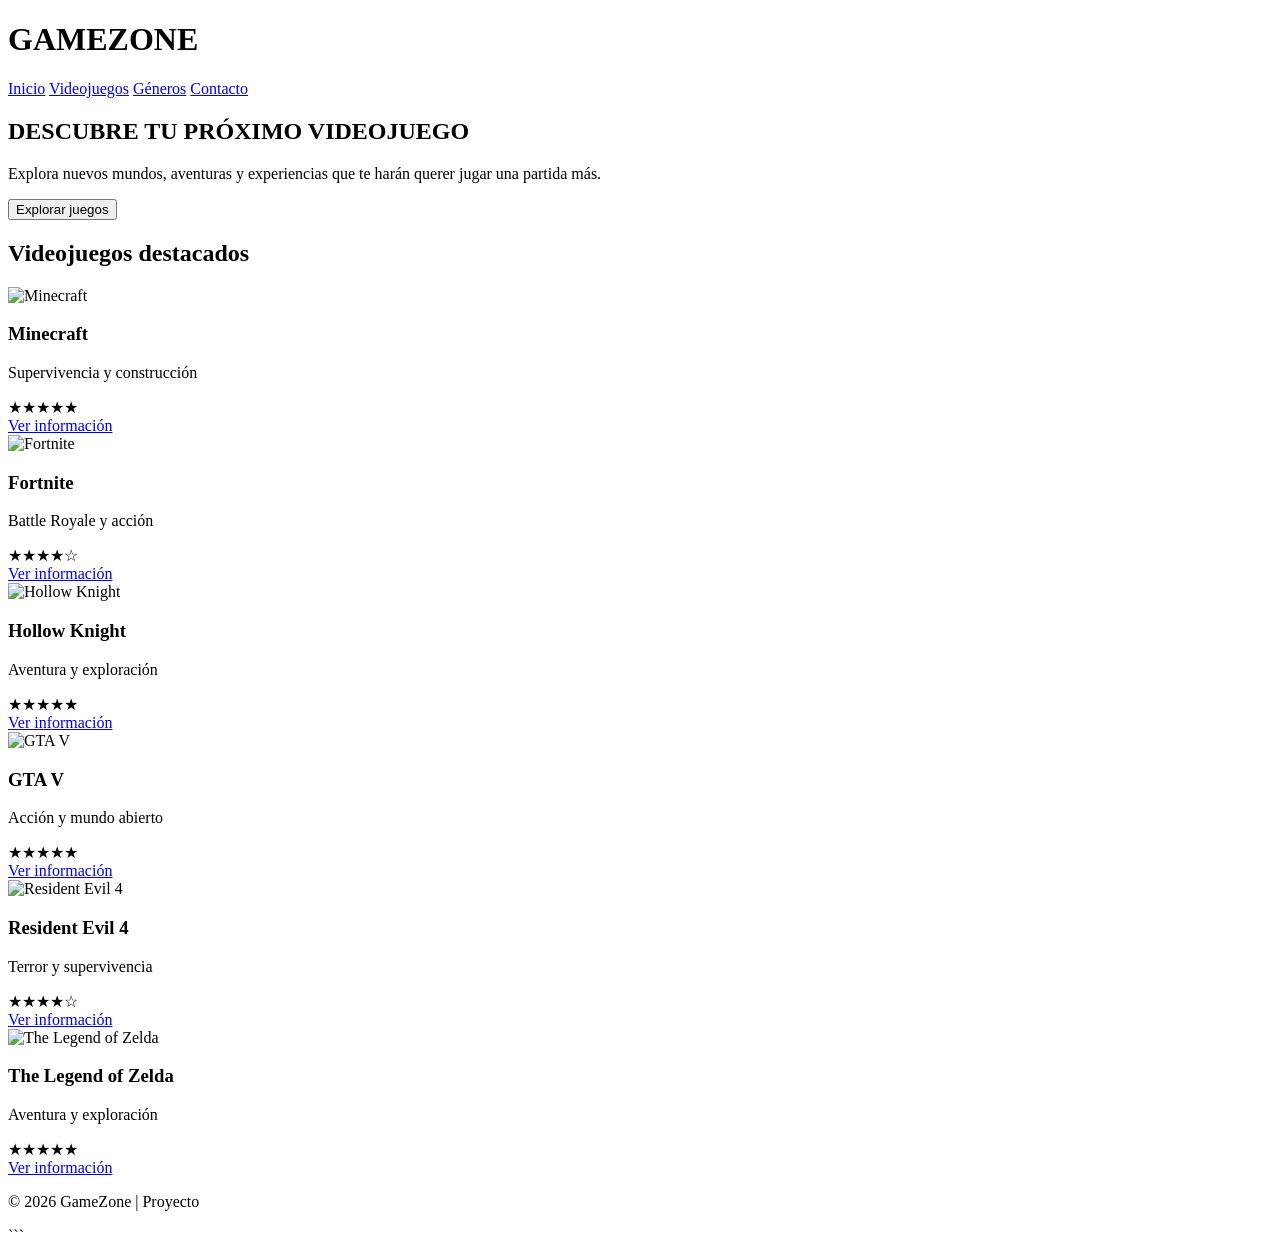
==== index.html @ 4fa4b1b7 "Add files via upload" ====
<!DOCTYPE html>
<html lang="es">

<head>
    <meta charset="UTF-8">
    <meta name="viewport" content="width=device-width, initial-scale=1.0">

    <title>GameZone</title>

    <link rel="stylesheet" href="style.css">
</head>

<body>

    <header>
        <h1> GAMEZONE</h1>

        <nav>
             <a href="index.html">Inicio</a>

             <a href="juegos.html">Videojuegos</a>

            <a href="generos.html">Géneros</a>

             <a href="contacto.html">Contacto</a>
        </nav>
    </header>


    <main>

        <section class="hero">

            <h2>DESCUBRE TU PRÓXIMO VIDEOJUEGO</h2>

            <p>
                Explora nuevos mundos, aventuras y experiencias
                que te harán querer jugar una partida más.
            </p>

            <button>Explorar juegos</button>

        </section>


        <section class="juegos">

            <h2>Videojuegos destacados</h2>

            <div class="contenedor-juegos">

                <div class="tarjeta">

                    <img src="img/minecraft.png" alt="Minecraft">

                    <h3>Minecraft</h3>

                    <p>Supervivencia y construcción</p>

                    <div class="calificacion">★★★★★</div>

                    <a href="juegos.html">Ver información</a>

                </div>

                <div class="tarjeta">

                    <img src="img/fortnite.png" alt="Fortnite">

                    <h3>Fortnite</h3>

                    <p>Battle Royale y acción</p>

                    <div class="calificacion">★★★★☆</div>

                    <a href="juegos.html">Ver información</a>

                </div>

                <div class="tarjeta">

                    <img src="img/hollow-knight.png" alt="Hollow Knight">

                    <h3>Hollow Knight</h3>

                    <p>Aventura y exploración</p>

                    <div class="calificacion">★★★★★</div>

                    <a href="juegos.html">Ver información</a>

                </div>

                <div class="tarjeta">
                <img src="img/gta-v.png" alt="GTA V">

                    <h3>GTA V</h3>

                   <p>Acción y mundo abierto</p>

                    <div class="calificacion">★★★★★</div>

                    <a href="juegos.html">Ver información</a>

                </div>


                <div class="tarjeta">

                    <img src="img/resident-evil-4.png" alt="Resident Evil 4">

                    <h3>Resident Evil 4</h3>

                    <p>Terror y supervivencia</p>

                    <div class="calificacion">★★★★☆</div>

                    <a href="juegos.html">Ver información</a>

                </div>


                <div class="tarjeta">

                    <img src="img/zelda.png" alt="The Legend of Zelda">

                    <h3>The Legend of Zelda</h3>

                    <p>Aventura y exploración</p>

                    <div class="calificacion">★★★★★</div>

                    <a href="juegos.html">Ver información</a>

                </div>

    
            </div>

        </section>

    </main>


    <footer>
        <p>© 2026 GameZone | Proyecto </p>
    </footer>

</body>

</html>
```
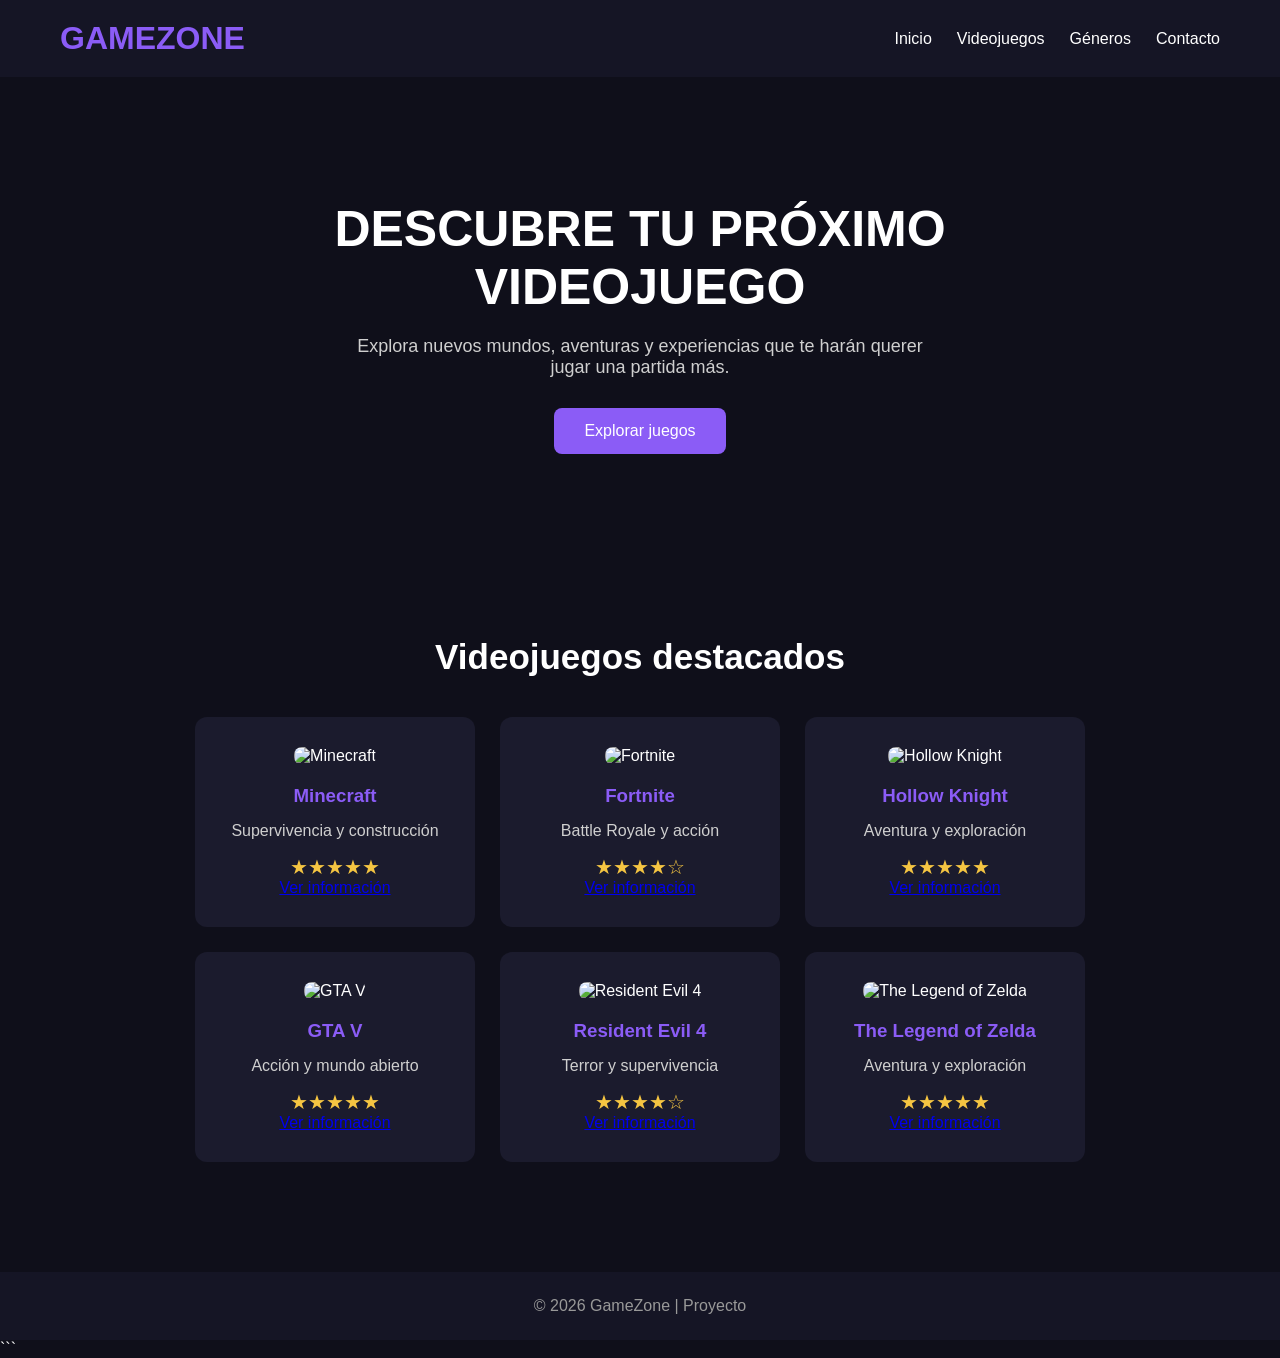
==== commit 7917c383: "Update index.html" ====
--- a/index.html
+++ b/index.html
@@ -8,7 +8,7 @@
 
     <title>GameZone</title>
 
-    <link rel="stylesheet" href="style.css">
+    <link rel="stylesheet" href="Style.css">
 </head>
 
 <body>
--- a/Style.css
+++ b/Style.css
@@ -0,0 +1,567 @@
+
+* {
+    margin: 0;
+    padding: 0;
+    box-sizing: border-box;
+}
+
+body {
+    font-family: Arial, sans-serif;
+    background-color: #0f0f1a;
+    color: white;
+}
+
+
+/* --------- ENCABEZADO --------- */
+
+header {
+    background-color: #151525;
+    padding: 20px 60px;
+
+    display: flex;
+    justify-content: space-between;
+    align-items: center;
+}
+
+header h1 {
+    color: #8b5cf6;
+}
+
+
+/* --------- MENÚ --------- */
+
+nav {
+    display: flex;
+    gap: 25px;
+}
+
+nav a {
+    color: white;
+    text-decoration: none;
+    font-size: 16px;
+}
+
+nav a:hover {
+    color: #8b5cf6;
+}
+
+
+/* --------- PRESENTACIÓN --------- */
+
+.hero {
+    min-height: 500px;
+
+    display: flex;
+    flex-direction: column;
+    justify-content: center;
+    align-items: center;
+
+    text-align: center;
+
+    padding: 40px;
+}
+
+.hero h2 {
+    font-size: 50px;
+    max-width: 800px;
+    margin-bottom: 20px;
+}
+
+.hero p {
+    font-size: 18px;
+    max-width: 600px;
+    color: #cfcfcf;
+    margin-bottom: 30px;
+}
+
+
+/* --------- BOTÓN --------- */
+
+button {
+    background-color: #8b5cf6;
+    color: white;
+
+    border: none;
+    padding: 14px 30px;
+
+    border-radius: 8px;
+
+    font-size: 16px;
+
+    cursor: pointer;
+}
+
+button:hover {
+    background-color: #6d3fd1;
+}
+
+
+/* --------- VIDEOJUEGOS --------- */
+
+.juegos {
+    padding: 60px;
+    text-align: center;
+}
+
+.juegos h2 {
+    font-size: 35px;
+    margin-bottom: 40px;
+}
+
+.contenedor-juegos {
+    display: flex;
+    justify-content: center;
+    gap: 25px;
+    flex-wrap: wrap;
+}
+
+
+/* --------- TARJETAS --------- */
+
+.tarjeta {
+    background-color: #1b1b2d;
+
+    width: 280px;
+
+    padding: 30px;
+
+    border-radius: 12px;
+
+    transition: 0.3s;
+}
+
+.tarjeta:hover {
+    transform: translateY(-10px);
+}
+
+.tarjeta h3 {
+    color: #8b5cf6;
+    margin-bottom: 15px;
+}
+
+.tarjeta p {
+    color: #cfcfcf;
+}
+
+.tarjeta img {
+    width: 100%;
+    height: 160px;
+
+    object-fit: cover;
+
+    border-radius: 8px;
+
+    margin-bottom: 20px;
+}
+
+/* --------- PIE DE PÁGINA --------- */
+
+footer {
+    background-color: #151525;
+
+    text-align: center;
+
+    padding: 25px;
+
+    margin-top: 50px;
+
+    color: #999;
+}
+
+/* --------- CALIFICACION --------- */
+
+.calificacion {
+    margin-top: 15px;
+    font-size: 20px;
+    color: #f5c542;
+}
+
+/* --------- CATÁLOGO --------- */
+
+.catalogo {
+    padding: 60px;
+    text-align: center;
+}
+
+.catalogo h2 {
+    font-size: 40px;
+    margin-bottom: 15px;
+}
+
+.catalogo > p {
+    color: #cfcfcf;
+    margin-bottom: 50px;
+}
+
+
+/* --------- LISTA DE JUEGOS --------- */
+
+.lista-juegos {
+    max-width: 1000px;
+    margin: auto;
+}
+
+
+/* --------- CADA VIDEOJUEGO --------- */
+
+.juego {
+    display: flex;
+    align-items: center;
+    gap: 30px;
+
+    background-color: #1b1b2d;
+
+    padding: 25px;
+
+    margin-bottom: 30px;
+
+    border-radius: 15px;
+
+    text-align: left;
+
+    transition: 0.3s;
+}
+
+.juego:hover {
+    transform: scale(1.02);
+}
+
+
+/* --------- IMÁGENES --------- */
+
+.juego img {
+    width: 280px;
+    height: 180px;
+
+    object-fit: cover;
+
+    border-radius: 10px;
+}
+
+
+/* --------- INFORMACIÓN --------- */
+
+.juego h3 {
+    color: #8b5cf6;
+
+    font-size: 28px;
+
+    margin-bottom: 12px;
+}
+
+.juego p {
+    color: #cfcfcf;
+
+    margin-bottom: 10px;
+
+    line-height: 1.5;
+}
+
+/* --------- GÉNEROS --------- */
+
+.generos {
+    padding: 60px;
+    text-align: center;
+}
+
+.generos h2 {
+    font-size: 40px;
+    margin-bottom: 15px;
+}
+
+.generos > p {
+    color: #cfcfcf;
+    margin-bottom: 50px;
+}
+
+
+/* --------- CONTENEDOR --------- */
+
+.contenedor-generos {
+    max-width: 1000px;
+
+    margin: auto;
+
+    display: flex;
+
+    justify-content: center;
+
+    gap: 25px;
+
+    flex-wrap: wrap;
+}
+
+
+/* --------- TARJETAS --------- */
+
+.genero {
+    width: 300px;
+
+    background-color: #1b1b2d;
+
+    padding: 30px;
+
+    border-radius: 15px;
+
+    text-align: center;
+
+    transition: 0.3s;
+}
+
+.genero:hover {
+    transform: translateY(-10px);
+}
+
+
+/* --------- ICONOS --------- */
+
+.icono-genero {
+    font-size: 50px;
+
+    margin-bottom: 15px;
+}
+
+
+/* --------- TÍTULOS --------- */
+
+.genero h3 {
+    color: #8b5cf6;
+
+    font-size: 25px;
+
+    margin-bottom: 15px;
+}
+
+
+/* --------- TEXTO --------- */
+
+.genero p {
+    color: #cfcfcf;
+
+    line-height: 1.5;
+
+    margin-bottom: 10px;
+}
+
+
+/* --------- CONTACTO --------- */
+
+.contacto {
+    padding: 60px 20px;
+
+    text-align: center;
+}
+
+.contacto h2 {
+    font-size: 40px;
+
+    margin-bottom: 15px;
+}
+
+.contacto > p {
+    color: #cfcfcf;
+
+    margin-bottom: 40px;
+}
+
+
+/* --------- FORMULARIO --------- */
+
+form {
+    max-width: 600px;
+
+    margin: auto;
+
+    background-color: #1b1b2d;
+
+    padding: 35px;
+
+    border-radius: 15px;
+
+    text-align: left;
+}
+
+
+/* --------- ETIQUETAS --------- */
+
+label {
+    display: block;
+
+    margin-bottom: 8px;
+
+    margin-top: 20px;
+
+    color: white;
+
+    font-weight: bold;
+}
+
+
+/* --------- CAMPOS --------- */
+
+input,
+select,
+textarea {
+    width: 100%;
+
+    padding: 12px;
+
+    border: none;
+
+    border-radius: 8px;
+
+    background-color: #292941;
+
+    color: white;
+
+    font-size: 15px;
+
+    font-family: Arial, sans-serif;
+}
+
+
+/* --------- EFECTO AL SELECCIONAR --------- */
+
+input:focus,
+select:focus,
+textarea:focus {
+    outline: 2px solid #8b5cf6;
+}
+
+
+/* --------- BOTÓN --------- */
+
+form button {
+    width: 100%;
+
+    margin-top: 25px;
+
+    padding: 14px;
+
+    background-color: #8b5cf6;
+
+    color: white;
+
+    border: none;
+
+    border-radius: 8px;
+
+    font-size: 16px;
+
+    cursor: pointer;
+}
+
+form button:hover {
+    background-color: #6d3fd1;
+}
+
+/* --------- CONTACTO --------- */
+
+.contacto {
+    padding: 60px 20px;
+
+    text-align: center;
+}
+
+.contacto h2 {
+    font-size: 40px;
+
+    margin-bottom: 15px;
+}
+
+.contacto > p {
+    color: #cfcfcf;
+
+    margin-bottom: 40px;
+}
+
+
+/* --------- FORMULARIO --------- */
+
+form {
+    max-width: 600px;
+
+    margin: auto;
+
+    background-color: #1b1b2d;
+
+    padding: 35px;
+
+    border-radius: 15px;
+
+    text-align: left;
+}
+
+
+/* --------- ETIQUETAS --------- */
+
+label {
+    display: block;
+
+    margin-bottom: 8px;
+
+    margin-top: 20px;
+
+    color: white;
+
+    font-weight: bold;
+}
+
+
+/* --------- CAMPOS --------- */
+
+input,
+select,
+textarea {
+    width: 100%;
+
+    padding: 12px;
+
+    border: none;
+
+    border-radius: 8px;
+
+    background-color: #292941;
+
+    color: white;
+
+    font-size: 15px;
+
+    font-family: Arial, sans-serif;
+}
+
+
+/* --------- EFECTO AL SELECCIONAR --------- */
+
+input:focus,
+select:focus,
+textarea:focus {
+    outline: 2px solid #8b5cf6;
+}
+
+
+/* --------- BOTÓN --------- */
+
+form button {
+    width: 100%;
+
+    margin-top: 25px;
+
+    padding: 14px;
+
+    background-color: #8b5cf6;
+
+    color: white;
+
+    border: none;
+
+    border-radius: 8px;
+
+    font-size: 16px;
+
+    cursor: pointer;
+}
+
+form button:hover {
+    background-color: #6d3fd1;
+}
